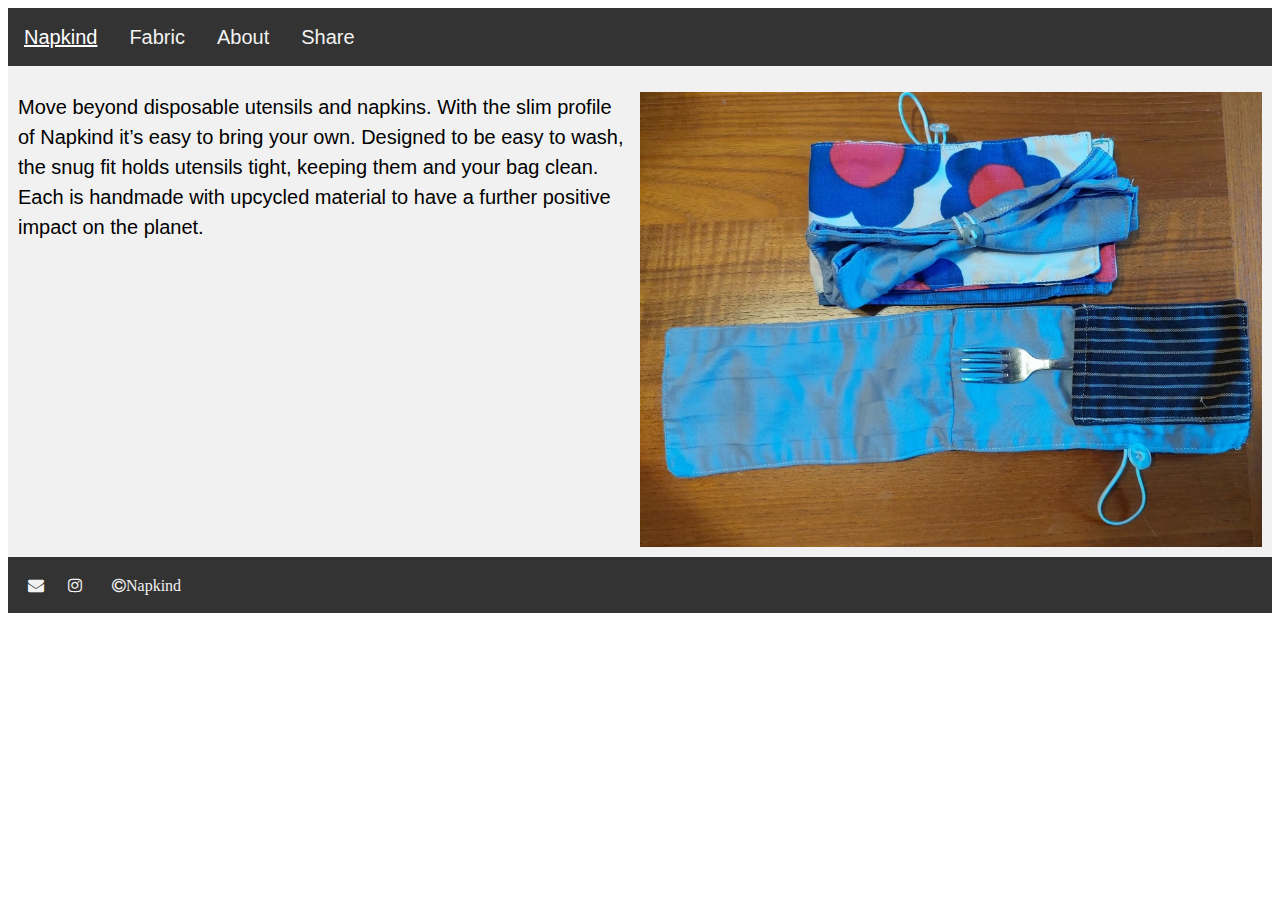
==== index.html @ 120b0580 "Move a bunch of stuff around, cleanup some links, and add a demo CNAME" ====
<!DOCTYPE html>
<html>
<link href='https://fonts.googleapis.com/css?family=Epilogue' rel='stylesheet'>
<link rel="stylesheet" href="./css/navbar.css">
<link rel="stylesheet" href="./css/buttons.css">
<!-- Add icon library -->
<link rel="stylesheet" href="https://cdnjs.cloudflare.com/ajax/libs/font-awesome/4.7.0/css/font-awesome.min.css">


<head>
  <title>Napkind - The Enivronmentaly Friendly Upcycled Utensil Travel Pouch</title>
  <link rel="icon" type="image/x-icon" href="./images/fav.ico">
  <meta charset="UTF-8">
  <meta name="description" content="Enivronmentaly friendly upcycled utensil travel pouch with built in napkin.">
  <meta name="keywords" content="HTML, CSS">
  <meta name="author" content="Napkind">
  <meta name="viewport" content="width=device-width, initial-scale=1.0">
  <meta name="viewport" content="width=device-width, initial-scale=1">

<style>
* {
  box-sizing: border-box;
}

body {
  font-family: Epilogue, Garamond, Arial, Helvetica, sans-serif;
}

/* Style the header */
header {
  text-align: center;
  font-size: 35px;
  color: white;
}

/* Container for flexboxes */
section {
  display: -webkit-flex;
  display: flex;
}

/* Style the content */
article {
  -webkit-flex: 3;
  -ms-flex: 3;
  flex: 3;
  background-color: #f1f1f1;
  padding: 10px;
}

/* Style the footer */
footer {
  background-color: #333;
  color: white;
}
div {line-height:30px;} 
</style>
</head>


<body>

<header>
  <div class="topnav">
    <a class="active" href="index.html">Napkind</a>
    <a href="fabric.html">Fabric</a>
    <a href="about.html">About</a>
    <a href="share.html">Share</a>
  </div>
</header>

<section>
  <article>
  <p> 
  <img src="./images/napkind.jpg" alt="Napkind" style="width:50%;float:right;margin-left:15px;">   
  <div> Move beyond disposable utensils and napkins. With the slim profile of Napkind it’s easy to bring your own. 
Designed to be easy to wash, the snug fit holds utensils tight, keeping them and your bag clean. Each is handmade 
with upcycled material to have a further positive impact on the planet.
  </div>
  </p>
  </article>
</section>

<footer>
  <a href="mailto:the.napkind@gmail.com" class="fa fa-envelope"</a>
  <a href="http://instagram.com/_u/the_napkind/" class="fa fa-instagram"></a>
  <i class="fa fa-copyright">Napkind</i>
</footer>

</body>
</html>
---- css/navbar.css ----
/* Add a black background color to the top navigation */
.topnav {
  background-color: #333;
  overflow: hidden;
}

/* Style the links inside the navigation bar */
.topnav a {
  float: left;
  color: #f2f2f2;
  text-align: center;
  padding: 14px 16px;
  text-decoration: none;
  font-size: 20px;
  font-family: Epliogue, Arial, Helvetica, sans-serif;
}

/* Change the color of links on hover */
.topnav a:hover {
  background-color: #ddd;
  color: black;
}

/* Add a underline to the active/current link */
.topnav a.active {
  color: white;
  text-decoration-line: underline;
}


/* Not nav bar */

div {
  font-family: Helvetica, Epliogue, Arial, Helvetica, sans-serif;
  font-weight: 300;
  font-size: 20px;
}

/* Container holding the image and the text */
.container {
  position: relative;
  text-align: center;
  color: white;
}

/* Bottom left text */
.bottom-left {
  position: absolute;
  bottom: 8px;
  left: 16px;
}

/* Top left text */
.top-left {
  position: absolute;
  top: 8px;
  left: 16px;
}

/* Top right text */
.top-right {
  position: absolute;
  top: 8px;
  right: 16px;
}

/* Bottom right text */
.bottom-right {
  position: absolute;
  bottom: 8px;
  right: 16px;
}

/* Centered text */
.centered {
  position: absolute;
  top: 50%;
  left: 50%;
  transform: translate(-50%, -50%);
}
---- css/buttons.css ----
.fa {
  padding: 20px;
  font-size: 50px;
  width: 30px;
  text-align: center;
  text-decoration: none;
  border-radius: 50%;
  color: #f2f2f2;
}

.fa-envelope:hover {
    color: #ddd;
}

.fa-instagram:hover {
    color: #ddd;
}
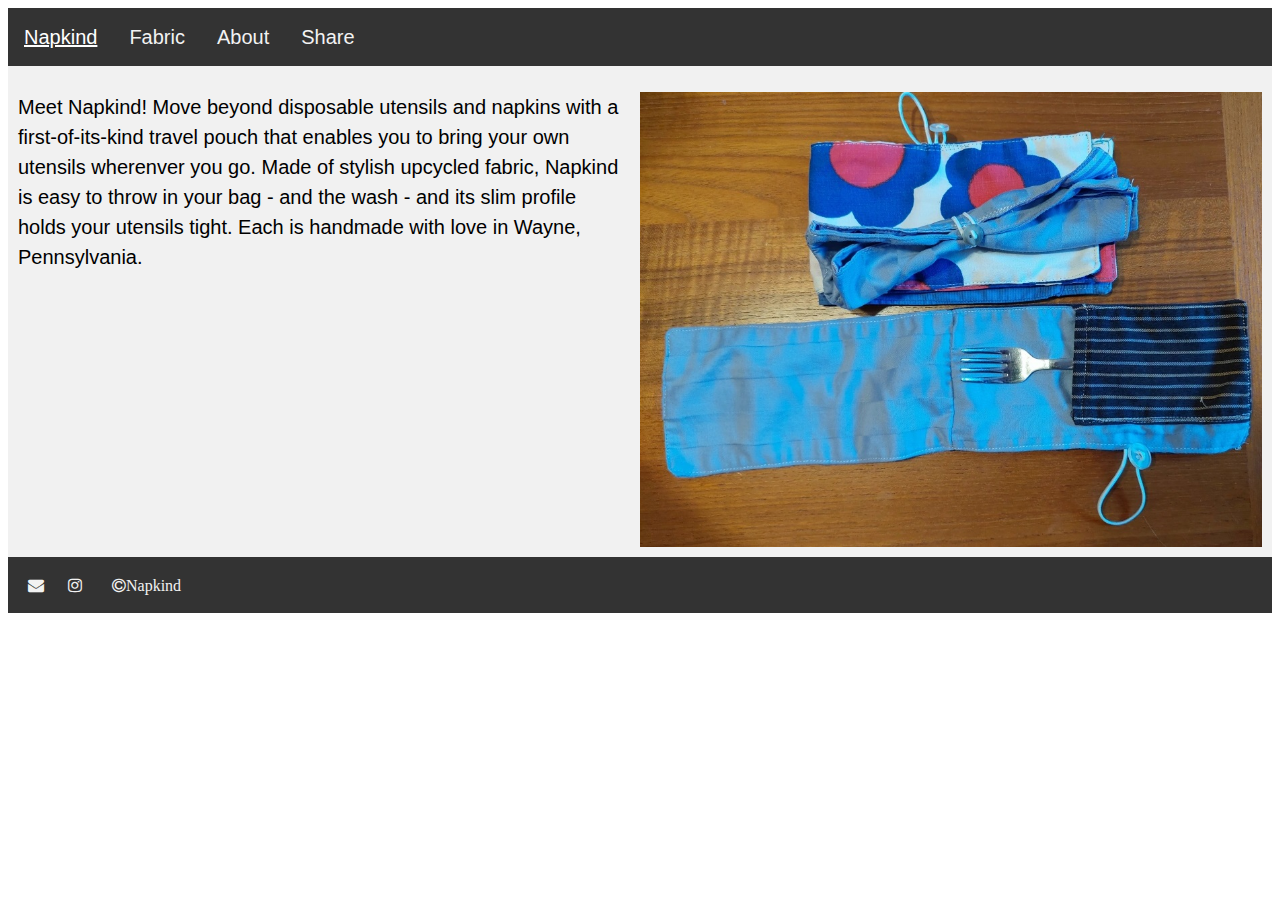
==== commit 59ace2f6: "Update index.html" ====
--- a/index.html
+++ b/index.html
@@ -73,9 +73,10 @@
   <article>
   <p> 
   <img src="./images/napkind.jpg" alt="Napkind" style="width:50%;float:right;margin-left:15px;">   
-  <div> Move beyond disposable utensils and napkins. With the slim profile of Napkind it’s easy to bring your own. 
-Designed to be easy to wash, the snug fit holds utensils tight, keeping them and your bag clean. Each is handmade 
-with upcycled material to have a further positive impact on the planet.
+  <div> Meet Napkind! Move beyond disposable utensils and napkins with a first-of-its-kind travel pouch that enables you to bring your own 
+    utensils wherenver you go. Made of stylish upcycled fabric, Napkind is easy to throw in your bag - and the wash - and its slim profile 
+    holds your utensils tight. Each is handmade with love in Wayne, Pennsylvania.
+
   </div>
   </p>
   </article>
